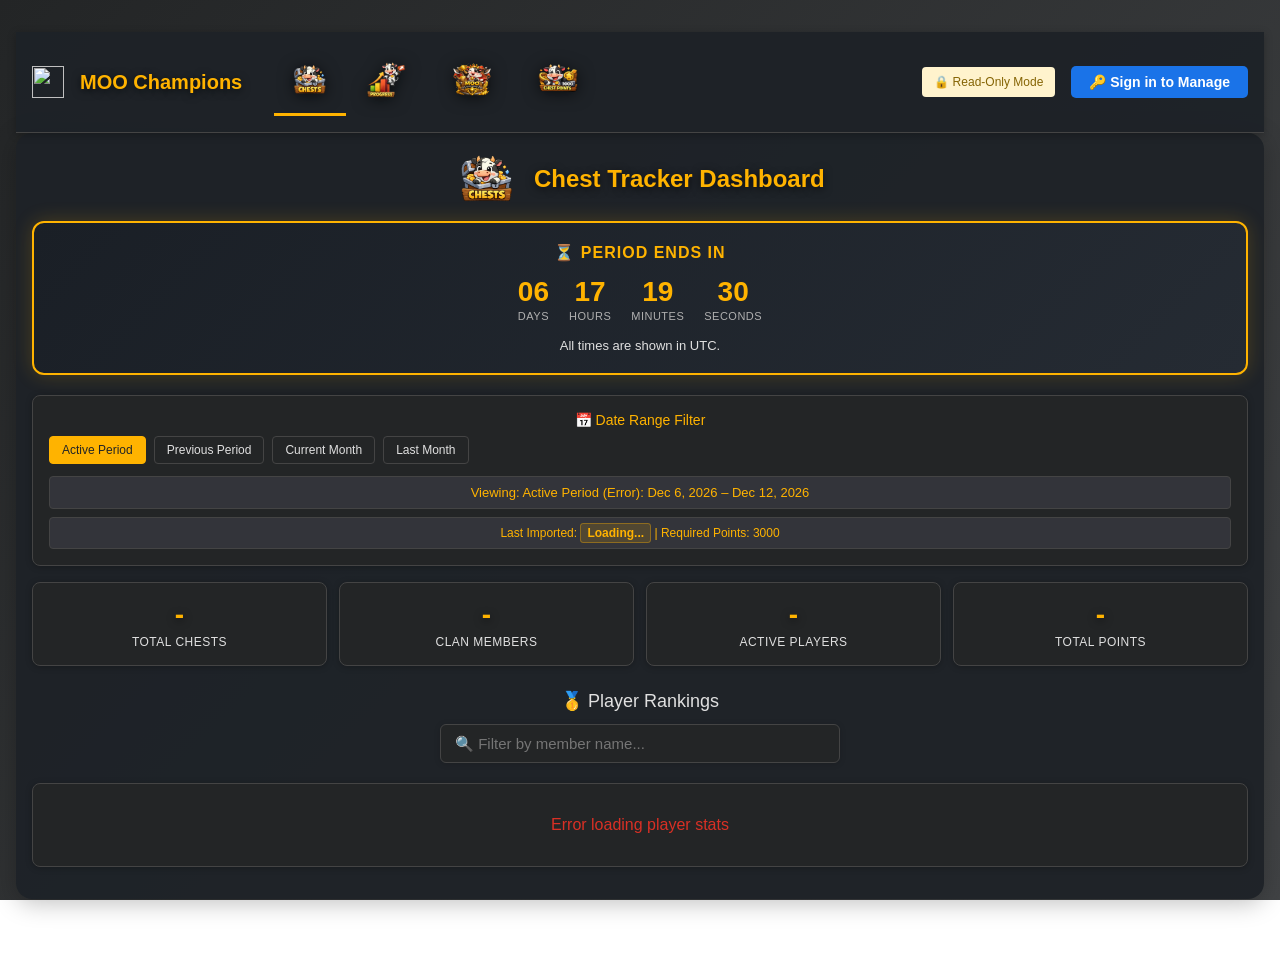
==== index.html @ 779d89eb "Add files via upload" ====
<!DOCTYPE html>
<html>
<head>
  <base target="_top">
  <meta charset="UTF-8">
  <meta name="viewport" content="width=device-width, initial-scale=1.0">
  <meta http-equiv="refresh" content="0;url=dashboard.html">
  <title>MOO Champions</title>
  <script>
    // Fallback redirect in case meta refresh doesn't work
    window.location.href = 'dashboard.html';
  </script>
  <link rel="icon" type="image/svg+xml" href="data:image/svg+xml,<svg xmlns='http://www.w3.org/2000/svg' viewBox='0 0 100 100'><text y='.9em' font-size='90'>⚔️</text></svg>">
  <style>
    body {
      font-family: 'Google Sans', Arial, sans-serif;
      background: linear-gradient(135deg, #232526 0%, #414345 100%);
      color: #f3f3f3;
      text-align: center;
      padding: 32px 8px 60px 8px;
      min-height: 100vh;
      background-attachment: fixed;
    }
    .container {
      background: rgba(30, 34, 40, 0.95);
      border-radius: 16px;
      box-shadow: 0 4px 24px rgba(0,0,0,0.25);
      display: inline-block;
      padding: 32px 16px;
      margin: 0 auto;
      max-width: 98vw;
    }
    h1 {
      color: #ffb300;
      margin-bottom: 0.2em;
      letter-spacing: 1px;
      font-size: 2.1em;
      text-shadow: 0 2px 8px #000a;
    }
    h2 {
      color: #e0e0e0;
      font-weight: 400;
      margin-top: 0;
      margin-bottom: 1.5em;
      font-size: 1.1em;
      text-shadow: 0 1px 4px #0008;
    }
    .portal-links {
      display: flex;
      justify-content: center;
      gap: 32px;
      margin: 32px 0;
      flex-wrap: wrap;
    }
    .portal-link img {
      max-width: 180px;
      max-height: 180px;
      border-radius: 16px;
      box-shadow: 0 2px 12px rgba(0,0,0,0.25);
      transition: transform 0.2s, box-shadow 0.2s;
      cursor: pointer;
      background: #222;
      padding: 8px;
    }
    .portal-link img:hover {
      transform: scale(1.06);
      box-shadow: 0 4px 24px #ffb30055;
      background: #333;
    }
    .portal-label {
      margin-top: 16px;
      font-size: 1.15em;
      color: #ffb300;
      font-weight: 600;
      letter-spacing: 0.5px;
      text-shadow: 0 1px 4px #0008;
    }
    
    /* Oops list styling */
    .oops-list {
      font-size: 1.05em;
      line-height: 2;
      color: #e0e0e0;
      list-style: none;
      padding-left: 0;
      margin-bottom: 1.2em;
    }
    .oops-list li {
      margin-bottom: 0.8em;
      padding-left: 40px;
      position: relative;
    }
    .oops-list li::before {
      content: "";
      position: absolute;
      left: 0;
      width: 30px;
      height: 30px;
      background-image: url('cute_cow.png');
      background-size: contain;
      background-repeat: no-repeat;
      background-position: center;
    }
    
    @media (max-width: 700px) {
      .portal-links {
        flex-direction: column;
        gap: 24px;
      }
      .portal-link img {
        max-width: 80vw;
        max-height: 32vw;
      }
      .container {
        padding: 16px 2vw;
      }
      h1 {
        font-size: 1.3em;
      }
    }
  </style>
</head>
<body>
  <div class="container">
    <h1>Welcome to MOO Champions</h1>
    <h2>We are MOO Champions</h2>
    <div class="portal-links">
      <div class="portal-link">
        <a href="dashboard.html">
          <span style="font-size: 150px;">⚔️👑</span>
        </a>
        <div class="portal-label">Dashboard</div>
      </div>
    </div>

    <div style="text-align: left; margin-top: 48px; padding: 24px; background: rgba(255, 179, 0, 0.05); border-left: 4px solid #ffb300; border-radius: 8px; max-width: 800px; margin-left: auto; margin-right: auto;">
      <h3 style="color: #ffb300; font-size: 1.6em; margin-top: 0; margin-bottom: 1em; text-align: center;">Who We Are</h3>
      
      <p style="font-size: 1.05em; line-height: 1.8; color: #e0e0e0; margin-bottom: 1.2em;">
        We are a clan from Total Battle, founded by native members of Kingdom 268, built on friendship, family, and the firm belief that growing together while having fun matters more than flawless gameplay ⚔️🤝
      </p>

      <p style="font-size: 1.05em; line-height: 1.8; color: #e0e0e0; margin-bottom: 1.2em;">
        That said… perfection has never really been our thing 😅
      </p>

      <p style="font-size: 1.1em; font-weight: 600; color: #ffb300; margin-bottom: 1.2em;">
        We are the true Masters of Oops 🐮
      </p>

      <ul class="oops-list">
        <li>We make mistakes often 🙈</li>
        <li>We confidently click "Leave Clan"—while logged into our main instead of the alt 🤦‍♀️</li>
        <li>We launch heroic marches that somehow take six hours, even after using speedups 🐌⏳</li>
        <li>We attempt to clean up what we thought were abandoned buildings, only to discover they very much still belong to someone 🏚️➡️😬</li>
        <li>We start a clan CP run, march proudly toward the CP city… and only then realize all reinforcements were left behind — instant suicide 💀</li>
        <li>Some of us happily march toward big, fat runic squads, fully convinced a raid has started… spoiler: it hasn’t 😐</li>
        <li>We attack a Death Omens “monster,” leave the city feeling confident, and only afterward notice it’s a HUGE heroic monster — another instant suicide ⚰️</li>
        <li>And yes—every single one of us has proudly sent the wrong captains to epics, watched them march out, and thought:</li>
      </ul>

      <p style="font-size: 1.15em; color: #ffb300; margin-bottom: 1.2em; text-align: center;">
        "Oops." 😳
      </p>

      <p style="font-size: 1.05em; line-height: 1.8; color: #e0e0e0; margin-bottom: 1.2em;">
        And you know what? That's exactly how we like it 😌✨
      </p>

      <p style="font-size: 1.05em; line-height: 1.8; color: #e0e0e0; margin-bottom: 1.2em;">
        We laugh 😂, we learn 📚, we grow 🌱, and we keep playing together—because at the end of the day, this clan is about enjoying the game 🎮, sharing the chaos 🔥, and turning every mistake into a story worth telling 📖
      </p>

      <p style="font-size: 1.2em; font-weight: 600; color: #ffb300; text-align: center; margin-top: 1.5em;">
        Welcome to the Masters of Oops! 🐮👑
      </p>
    </div>
  </div>
</body>
</html>
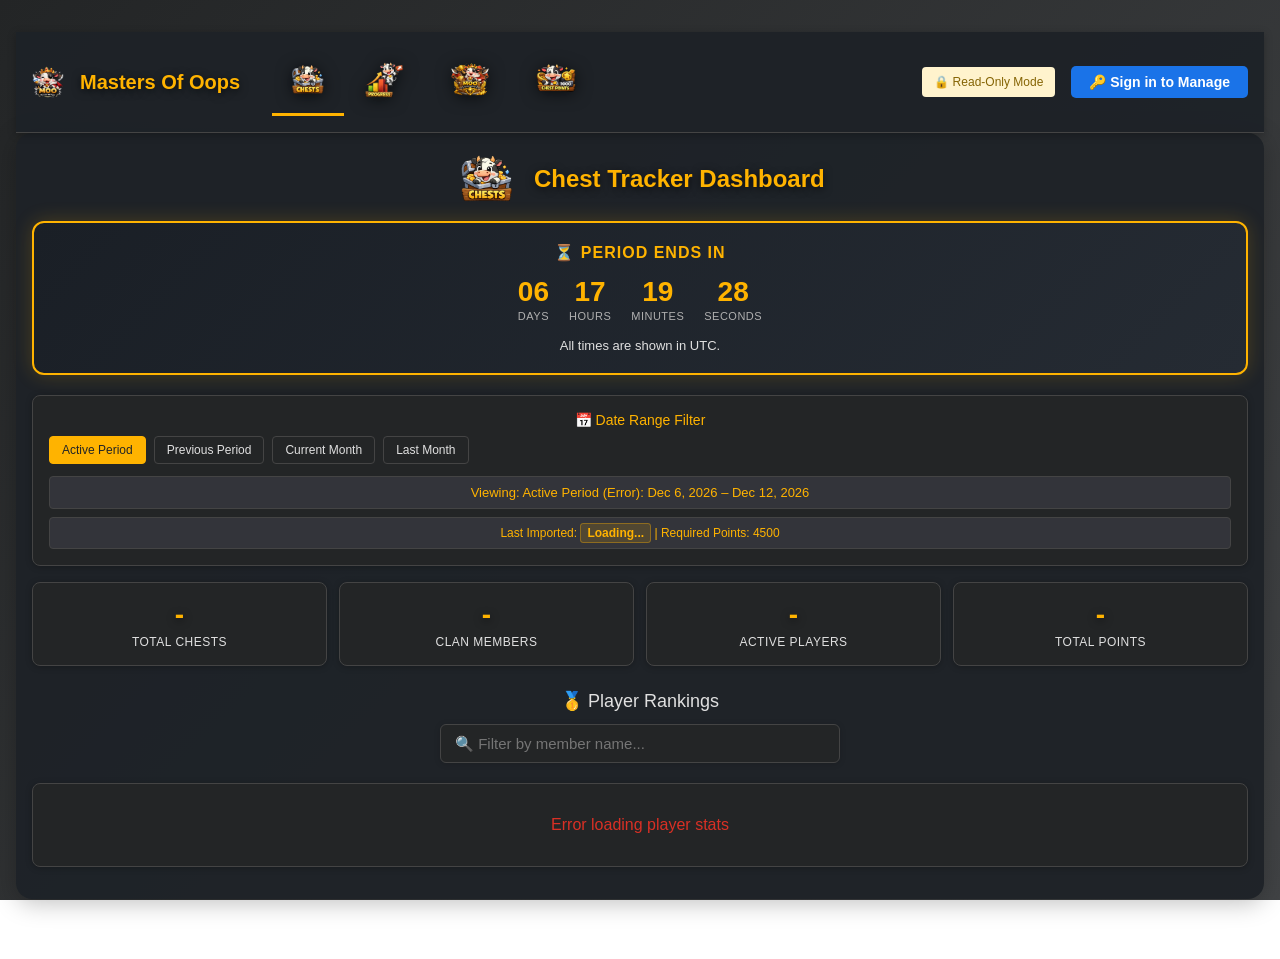
==== commit dc095d1c: "Add files via upload" ====
--- a/index.html
+++ b/index.html
@@ -5,7 +5,7 @@
   <meta charset="UTF-8">
   <meta name="viewport" content="width=device-width, initial-scale=1.0">
   <meta http-equiv="refresh" content="0;url=dashboard.html">
-  <title>MOO Champions</title>
+  <title>Masters Of Oops</title>
   <script>
     // Fallback redirect in case meta refresh doesn't work
     window.location.href = 'dashboard.html';
@@ -122,8 +122,8 @@
 </head>
 <body>
   <div class="container">
-    <h1>Welcome to MOO Champions</h1>
-    <h2>We are MOO Champions</h2>
+    <h1>Welcome to Masters Of Oops</h1>
+    <h2>We are Masters Of Oops</h2>
     <div class="portal-links">
       <div class="portal-link">
         <a href="dashboard.html">
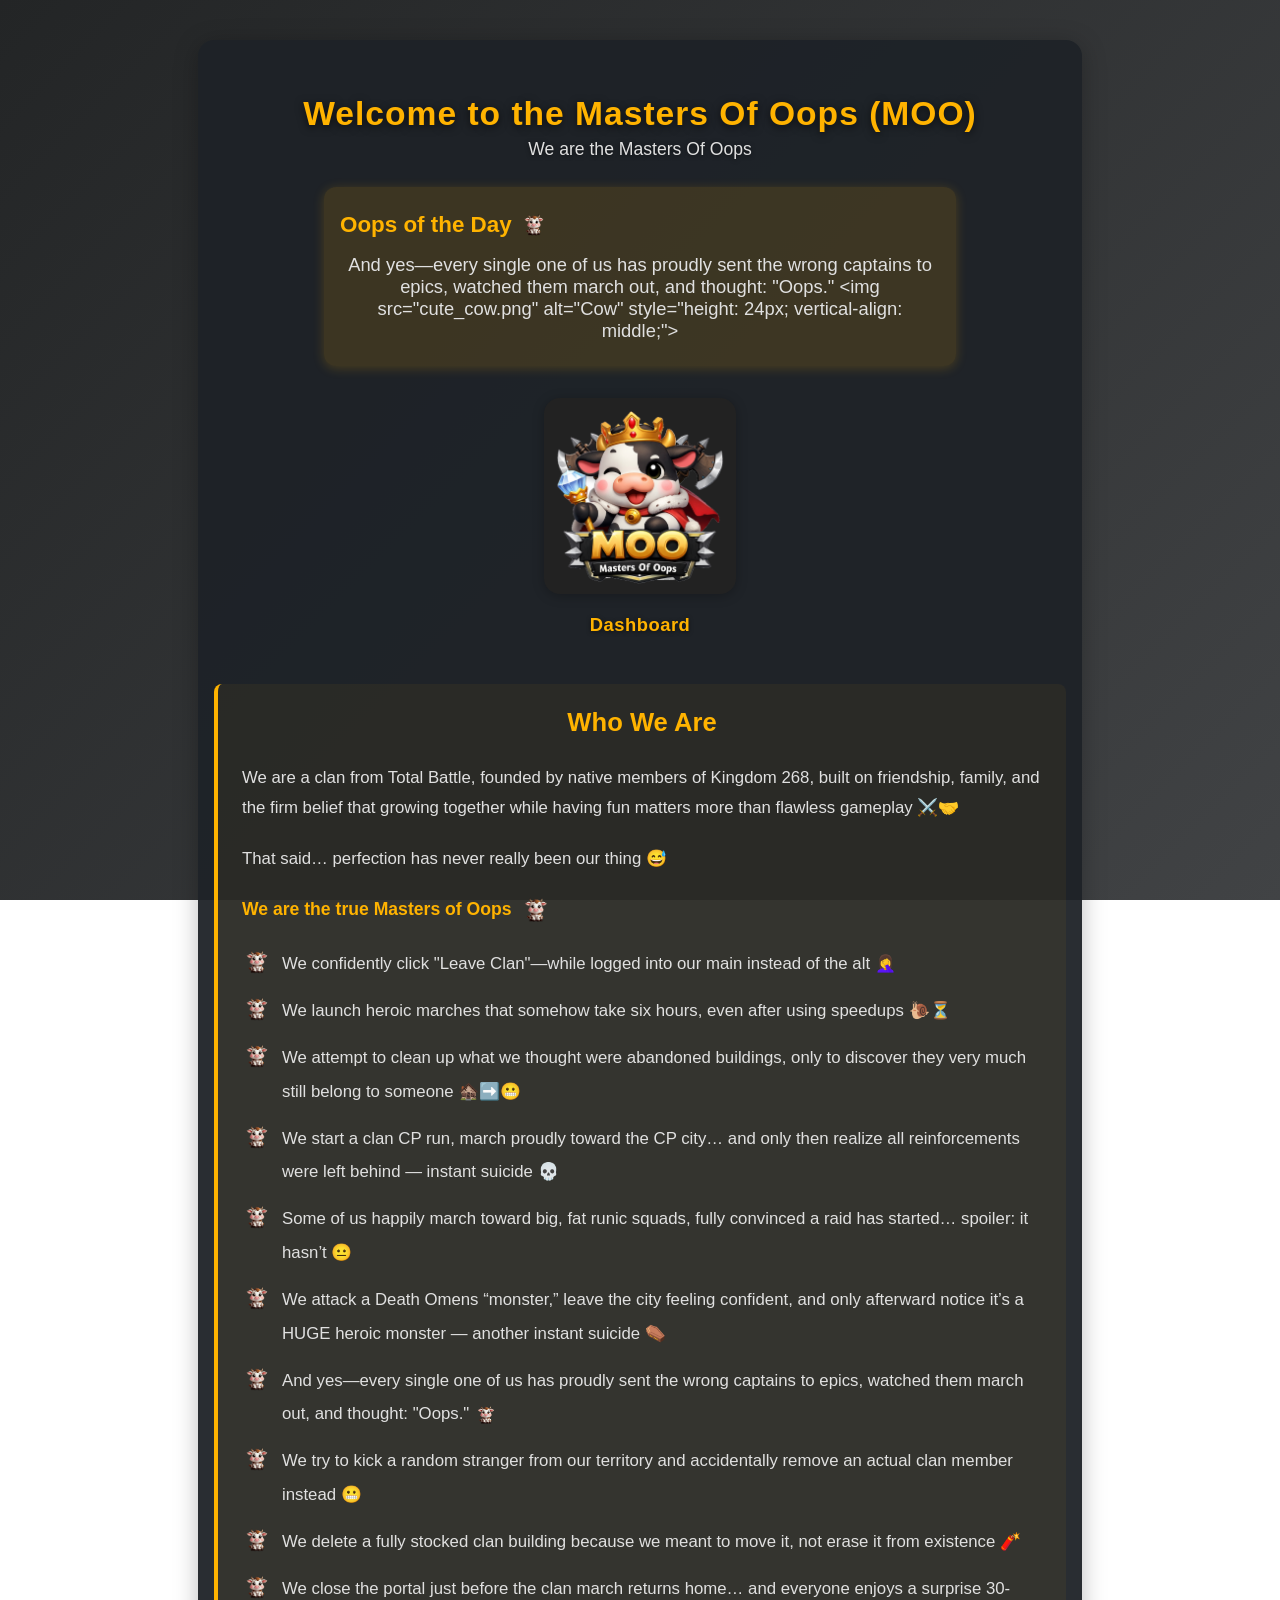
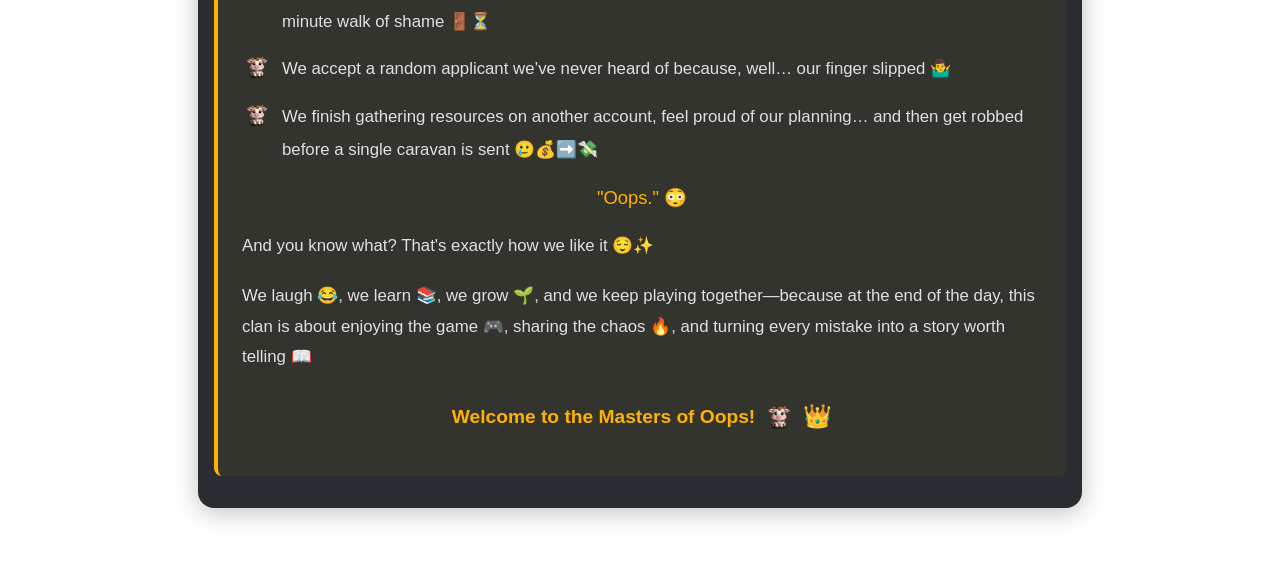
==== commit 27cdea16: "Add files via upload" ====
--- a/index.html
+++ b/index.html
@@ -4,13 +4,8 @@
   <base target="_top">
   <meta charset="UTF-8">
   <meta name="viewport" content="width=device-width, initial-scale=1.0">
-  <meta http-equiv="refresh" content="0;url=dashboard.html">
-  <title>Masters Of Oops</title>
-  <script>
-    // Fallback redirect in case meta refresh doesn't work
-    window.location.href = 'dashboard.html';
-  </script>
-  <link rel="icon" type="image/svg+xml" href="data:image/svg+xml,<svg xmlns='http://www.w3.org/2000/svg' viewBox='0 0 100 100'><text y='.9em' font-size='90'>⚔️</text></svg>">
+  <title>Welcome to the Masters Of Oops (MOO)</title>
+  <link rel="icon" href="moo-dashboard.png" type="image/png">
   <style>
     body {
       font-family: 'Google Sans', Arial, sans-serif;
@@ -21,6 +16,10 @@
       min-height: 100vh;
       background-attachment: fixed;
     }
+    body { top: 0 !important; }
+    .goog-te-banner-frame.skiptranslate { display: none !important; }
+    .goog-te-balloon-frame { display: none !important; }
+
     .container {
       background: rgba(30, 34, 40, 0.95);
       border-radius: 16px;
@@ -121,13 +120,48 @@
   </style>
 </head>
 <body>
+    <!-- Google Translate Widget -->
+  <div id="google_translate_element" style="position:fixed;bottom:8px;right:8px;z-index:7000;"></div>
+  <button id="translateToggleBtn" type="button" aria-label="Toggle translation" style="position:fixed;bottom:8px;right:8px;z-index:7001;display:none;align-items:center;justify-content:center;width:38px;height:38px;border:1px solid #444;border-radius:8px;background:#232526;color:#ffb300;font-size:18px;cursor:pointer;">🌐</button>
+  <style>
+    @media (max-width: 800px) {
+      #google_translate_element {
+        max-width: 0;
+        overflow: hidden;
+        opacity: 0;
+        pointer-events: none;
+        transition: max-width 0.2s ease, opacity 0.2s ease;
+      }
+      body.translate-open #google_translate_element {
+        max-width: 260px;
+        opacity: 1;
+        pointer-events: auto;
+      }
+      #translateToggleBtn { display: inline-flex !important; }
+    }
+    @media (min-width: 801px) {
+      #translateToggleBtn { display: none !important; }
+    }
+  </style>
+  <script type="text/javascript">
+    function googleTranslateElementInit() {
+      new google.translate.TranslateElement({pageLanguage: 'en', layout: google.translate.TranslateElement.InlineLayout.SIMPLE}, 'google_translate_element');
+    }
+  </script>
+  <script type="text/javascript" src="//translate.google.com/translate_a/element.js?cb=googleTranslateElementInit"></script>
   <div class="container">
-    <h1>Welcome to Masters Of Oops</h1>
-    <h2>We are Masters Of Oops</h2>
+    <h1>Welcome to the Masters Of Oops (MOO)</h1>
+    <h2>We are the Masters Of Oops</h2>
+    <div id="oops-of-day" style="margin-bottom: 32px;">
+      <div style="background: #ffb30022; border-radius: 12px; padding: 24px 16px; box-shadow: 0 2px 12px #ffb30033; max-width: 600px; margin: 0 auto 24px auto;">
+        <h3 style="color: #ffb300; font-size: 1.4em; margin-top: 0; margin-bottom: 0.7em; display: flex; align-items: center; gap: 8px;">Oops of the Day <img src="cute_cow.png" alt="Cow" style="height: 28px; vertical-align: middle;"></h3>
+        <div id="oops-day-text" style="font-size: 1.15em; color: #e0e0e0; min-height: 48px;">Loading...</div>
+      </div>
+    </div>
     <div class="portal-links">
       <div class="portal-link">
         <a href="dashboard.html">
-          <span style="font-size: 150px;">⚔️👑</span>
+          <img src="moo-portal.png" alt="MOO Portal">
         </a>
         <div class="portal-label">Dashboard</div>
       </div>
@@ -143,20 +177,12 @@
       <p style="font-size: 1.05em; line-height: 1.8; color: #e0e0e0; margin-bottom: 1.2em;">
         That said… perfection has never really been our thing 😅
       </p>
-
-      <p style="font-size: 1.1em; font-weight: 600; color: #ffb300; margin-bottom: 1.2em;">
-        We are the true Masters of Oops 🐮
-      </p>
-
-      <ul class="oops-list">
-        <li>We make mistakes often 🙈</li>
-        <li>We confidently click "Leave Clan"—while logged into our main instead of the alt 🤦‍♀️</li>
-        <li>We launch heroic marches that somehow take six hours, even after using speedups 🐌⏳</li>
-        <li>We attempt to clean up what we thought were abandoned buildings, only to discover they very much still belong to someone 🏚️➡️😬</li>
-        <li>We start a clan CP run, march proudly toward the CP city… and only then realize all reinforcements were left behind — instant suicide 💀</li>
-        <li>Some of us happily march toward big, fat runic squads, fully convinced a raid has started… spoiler: it hasn’t 😐</li>
-        <li>We attack a Death Omens “monster,” leave the city feeling confident, and only afterward notice it’s a HUGE heroic monster — another instant suicide ⚰️</li>
-        <li>And yes—every single one of us has proudly sent the wrong captains to epics, watched them march out, and thought:</li>
+      <p style="font-size: 1.1em; font-weight: 600; color: #ffb300; margin-bottom: 1.2em; display: flex; align-items: center; gap: 8px;">
+        We are the true Masters of Oops
+        <img src="cute_cow.png" alt="Cow" style="height: 32px; vertical-align: middle;">
+      </p>
+      <ul class="oops-list" id="oops-list">
+        <!-- Oopses will be loaded dynamically from Google Sheets -->
       </ul>
 
       <p style="font-size: 1.15em; color: #ffb300; margin-bottom: 1.2em; text-align: center;">
@@ -170,11 +196,58 @@
       <p style="font-size: 1.05em; line-height: 1.8; color: #e0e0e0; margin-bottom: 1.2em;">
         We laugh 😂, we learn 📚, we grow 🌱, and we keep playing together—because at the end of the day, this clan is about enjoying the game 🎮, sharing the chaos 🔥, and turning every mistake into a story worth telling 📖
       </p>
-
-      <p style="font-size: 1.2em; font-weight: 600; color: #ffb300; text-align: center; margin-top: 1.5em;">
-        Welcome to the Masters of Oops! 🐮👑
+      <p style="font-size: 1.2em; font-weight: 600; color: #ffb300; text-align: center; margin-top: 1.5em; display: flex; align-items: center; justify-content: center; gap: 8px;">
+        Welcome to the Masters of Oops!
+        <img src="cute_cow.png" alt="Cow" style="height: 32px; vertical-align: middle;">
+        <span style="font-size: 1.2em;">👑</span>
       </p>
     </div>
   </div>
 </body>
+<script>
+// --- Static Oopses with Daily Rotation ---
+const OOPSES = [
+  'We confidently click "Leave Clan"—while logged into our main instead of the alt 🤦‍♀️',
+  'We launch heroic marches that somehow take six hours, even after using speedups 🐌⏳',
+  'We attempt to clean up what we thought were abandoned buildings, only to discover they very much still belong to someone 🏚️➡️😬',
+  'We start a clan CP run, march proudly toward the CP city… and only then realize all reinforcements were left behind — instant suicide 💀',
+  'Some of us happily march toward big, fat runic squads, fully convinced a raid has started… spoiler: it hasn’t 😐',
+  'We attack a Death Omens “monster,” leave the city feeling confident, and only afterward notice it’s a HUGE heroic monster — another instant suicide ⚰️',
+  'And yes—every single one of us has proudly sent the wrong captains to epics, watched them march out, and thought: "Oops." <img src="cute_cow.png" alt="Cow" style="height: 24px; vertical-align: middle;">',
+  'We try to kick a random stranger from our territory and accidentally remove an actual clan member instead 😬',
+  'We delete a fully stocked clan building because we meant to move it, not erase it from existence 🧨',
+  'We close the portal just before the clan march returns home… and everyone enjoys a surprise 30-minute walk of shame 🚪⏳',
+  'We accept a random applicant we’ve never heard of because, well… our finger slipped 🤷‍♂️',
+  'We finish gathering resources on another account, feel proud of our planning… and then get robbed before a single caravan is sent 🥲💰➡️💸'
+];
+
+function showOopsOfDay(oopses) {
+  if (!oopses || !oopses.length) {
+    document.getElementById('oops-day-text').textContent = 'No oopses found!';
+    return;
+  }
+  // Rotate daily
+  const today = new Date();
+  const idx = today.getDate() % oopses.length;
+  document.getElementById('oops-day-text').textContent = oopses[idx];
+}
+
+function renderOopsList(oopses) {
+  const ul = document.getElementById('oops-list');
+  ul.innerHTML = '';
+  oopses.forEach(oops => {
+    const li = document.createElement('li');
+    // Replace any cow emoji with the image
+    const cowReplaced = oops.replace(/🐮/g, '<img src="cute_cow.png" alt="Cow" style="height: 24px; vertical-align: middle;">');
+    li.innerHTML = cowReplaced;
+    ul.appendChild(li);
+  });
+}
+
+// Load oopses on page load
+document.addEventListener('DOMContentLoaded', () => {
+  showOopsOfDay(OOPSES);
+  renderOopsList(OOPSES);
+});
+</script>
 </html>
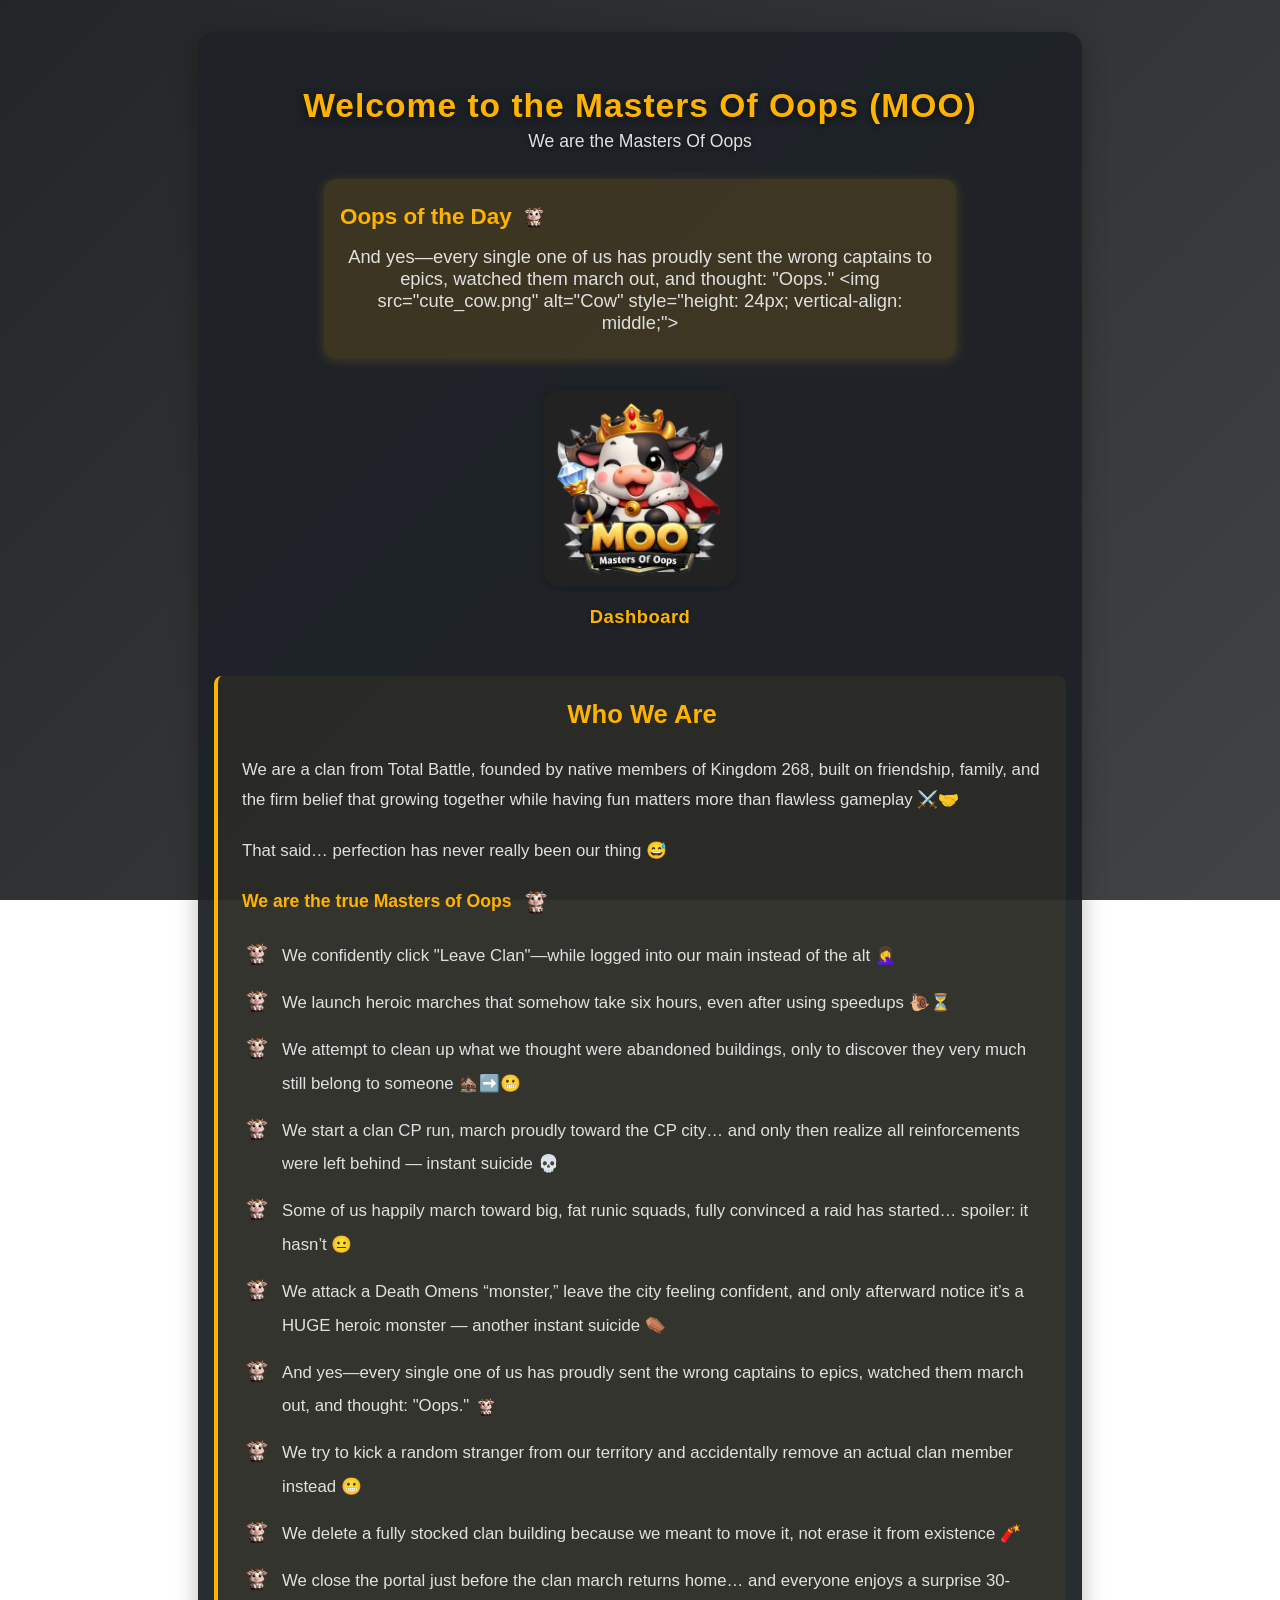
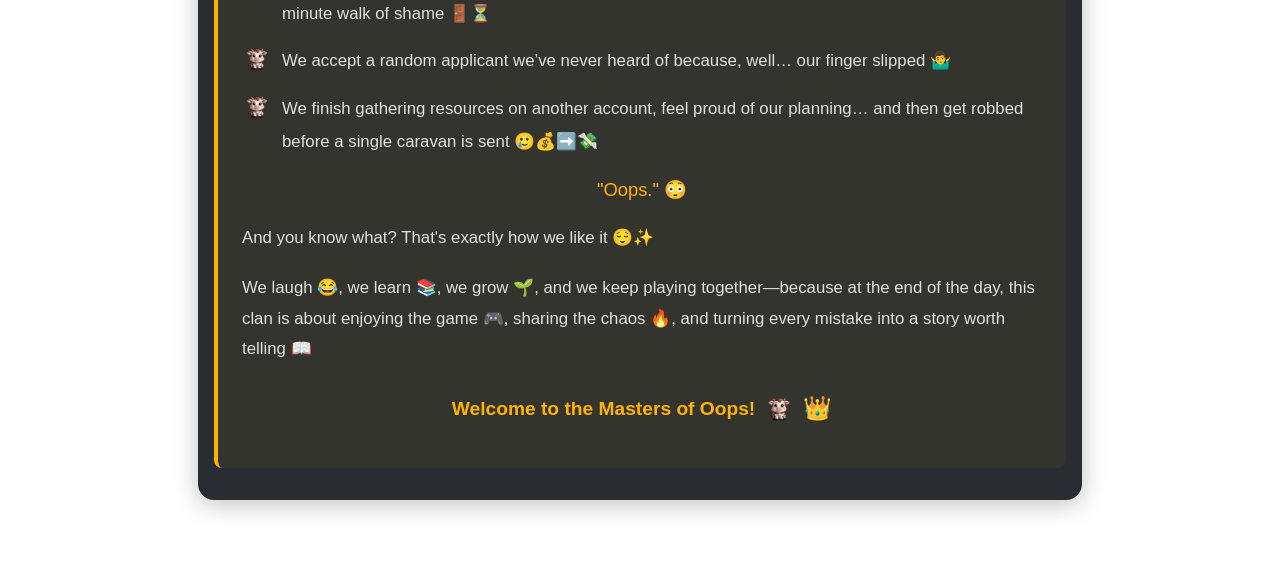
==== commit 0ef5b731: "Add files via upload" ====
--- a/index.html
+++ b/index.html
@@ -18,7 +18,13 @@
     }
     body { top: 0 !important; }
     .goog-te-banner-frame.skiptranslate { display: none !important; }
-    .goog-te-balloon-frame { display: none !important; }
+    .goog-te-balloon-frame { display: none !important; }
+    html, body { margin-top: 0 !important; top: 0 !important; }
+    body.translated-ltr, body.translated-rtl { margin-top: 0 !important; top: 0 !important; }
+    .goog-te-banner-frame, iframe.goog-te-banner-frame, .goog-te-banner-frame.skiptranslate { display: none !important; visibility: hidden !important; height: 0 !important; }
+    #goog-gt-tt, .goog-te-balloon-frame { display: none !important; visibility: hidden !important; }
+    .goog-text-highlight { background: transparent !important; box-shadow: none !important; }
+    #google_translate_element, #translateToggleBtn { top: auto !important; right: 8px !important; bottom: 8px !important; }
 
     .container {
       background: rgba(30, 34, 40, 0.95);
